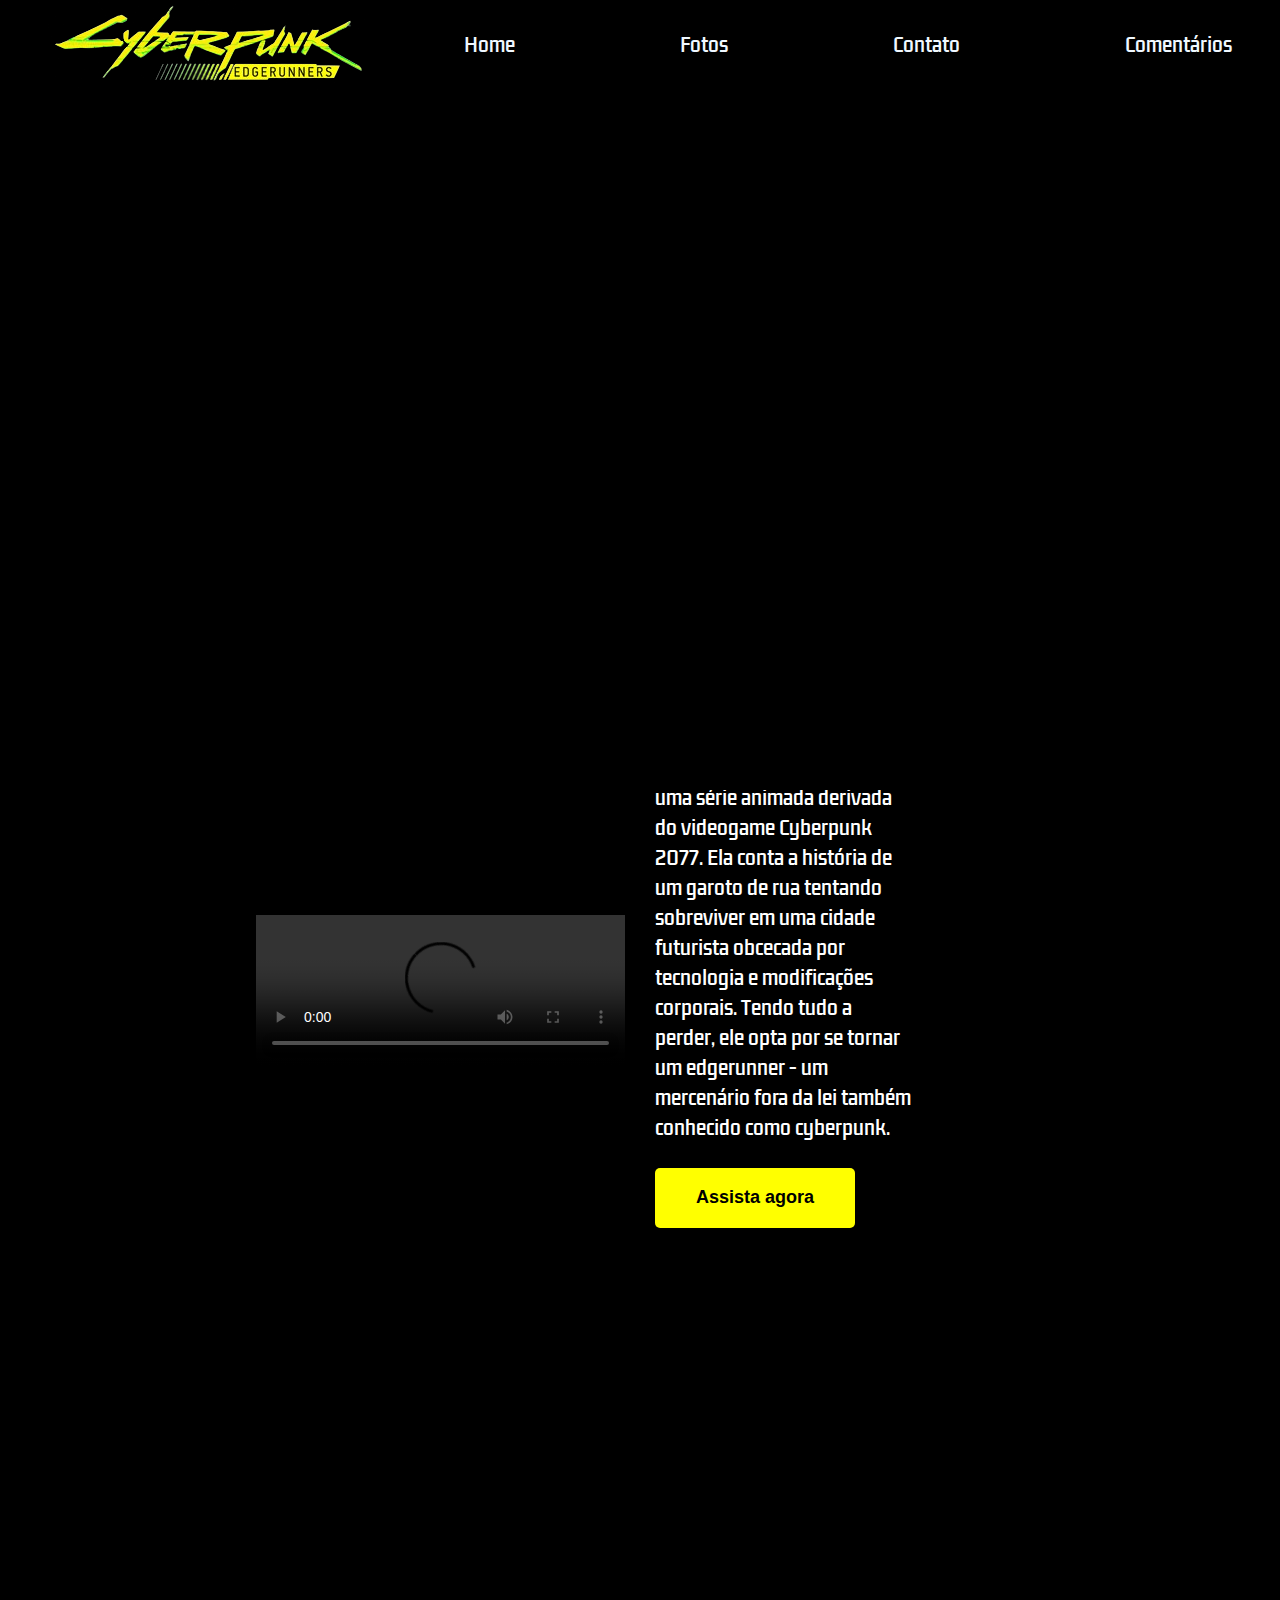
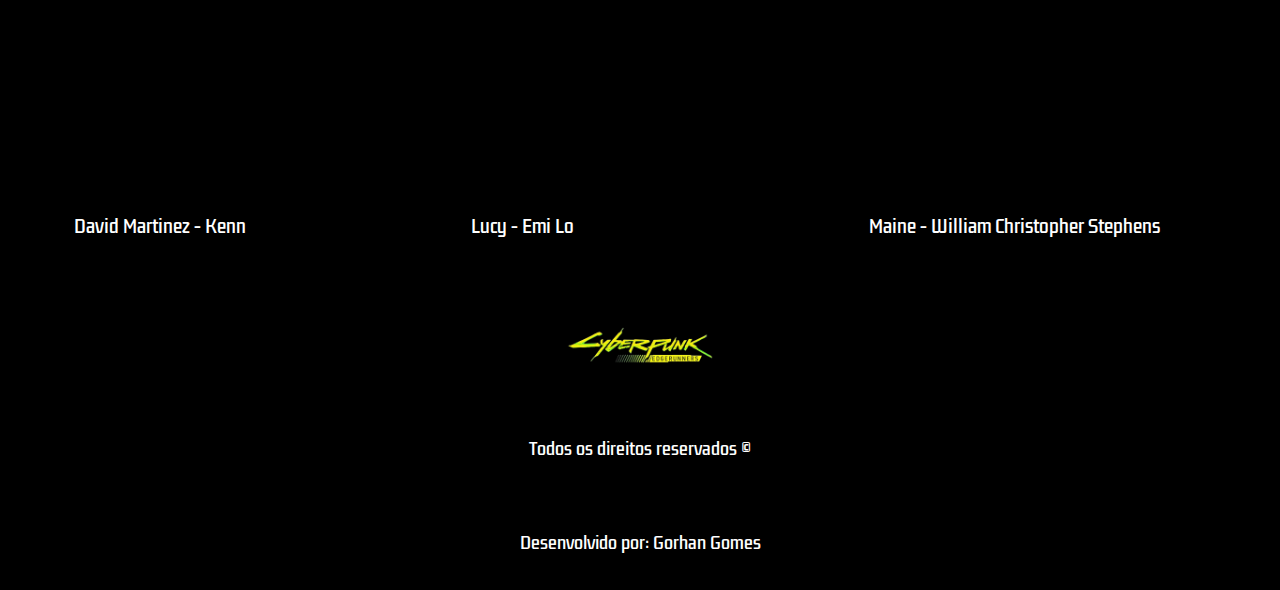
==== index.html @ d4a6f138 "Add files via upload" ====
<!DOCTYPE html>
<html lang="pt-br">
<head>
    <meta charset="UTF-8">
    <meta name="viewport" content="width=device-width, initial-scale=1.0">
    <title>Document</title>
    <link rel="stylesheet" href="./styles.css" />
</head>
<body>
    <header>
        <img id=”logo” src="./cyberpunklogo.png" target="_blank"/>
            <nav>
                <ul>
                    <a href="./index.html">
                        <li>Home</li>
                    </a>
                    <a href="./fotos.html">
                        <li>Fotos</li>
                    </a>
                    <a href="./contato.html">
                        <li>Contato</li>
                    </a>
                    <a href="./comentarios.html">
                        <li>Comentários</li>
                    </a>
                </ul>
            </nav>
    </header>

    <div id="banner"></div>
    <div id="trailer-container">
        <div class="content">
            <video controls class="trailer">
                <source src="./cyberpunktrailer.mp4" type="video/mp4">
                Seu navegador não possui suporte para videos.
            </video>
           <div id="sinopse">
                <p class="description">
                    Cyberpunk: Edgerunners é uma série animada derivada do videogame Cyberpunk 2077. Ela conta a história de um garoto de rua tentando sobreviver em uma cidade futurista obcecada por tecnologia e modificações corporais. Tendo tudo a perder, ele opta por se tornar um edgerunner - um mercenário fora da lei também conhecido como cyberpunk.
                </p>
                <a href="https://www.netflix.com/br/title/81054853#:~:text=Para%20sobreviver%20em%20uma%20realidade,decide%20se%20tornar%20um%20mercen%C3%A1rio." target="_blank">
                    <button class="button">Assista agora</button>
                </a>
           </div> 
        </div>
    </div>

    <div class="actor-cards-container">
        <div class="cards-content">
            <div class="card banner-1">David Martinez - Kenn</div>
            <div class="card banner-2">Lucy - Emi Lo</div>
            <div class="card banner-3">Maine - William Christopher Stephens</div>
        </div>
    </div>

    <footer>
            <img style="object-fit: contain;" id="logo" src="./cyberpunklogo.png">
            <span>Todos os direitos reservados ©</span>
            <span>Desenvolvido por: Gorhan Gomes</span>
        <nav class="footer-navigation">
            <ul class="footer-list">
                <a href="./index.html">
                    <li>Home</li>
                </a>
                <a href="./contato.html">
                    <li>Contato</li>
                </a>
                <a href="./fotos.html">
                    <li>Fotos</li>
                </a>
                <a href="./comentarios.html">
                    <li>Comentários</li>
                </a>
            </ul>
        </nav>
    </footer>
</body>
</html>
---- styles.css ----
@import url('https://fonts.googleapis.com/css2?family=Kdam+Thmor+Pro&display=swap');

* {
    margin: 0;
    padding: 0;
    background-color: black;
    list-style: none;
    text-decoration: none;
}

header {
    height: 90px;
    display:flex;
    justify-content: space-around;
    align-items: center;
}

nav {
    width: 60%;
}

ul {
    display: flex;
    width: 100%;
    justify-content: space-between;
}

li {
    list-style: none;
    color:aliceblue;
    cursor: pointer;
    font-size: 19px;
    transition: .5s;
    font-family: 'Kdam Thmor Pro', sans-serif;
}

li:hover {
    color: yellow;
}

#logo {
    width: 150px;
    height: auto;
}

#banner {
    background-image: url('https://scontent.fudi1-1.fna.fbcdn.net/v/t39.30808-6/307938712_4948457845255614_4017641410072771856_n.jpg?_nc_cat=106&ccb=1-7&_nc_sid=783fdb&_nc_ohc=X4JvNvKHErMAX_cRBbw&_nc_ht=scontent.fudi1-1.fna&oh=00_AfCwu4pzpWxex9MwNRFjcUuNxcKOw_ZXX0ZUZTVuE2bUCg&oe=65BB9F4B');
    background-position: 50% 50%;
    background-size: cover;
    width: 100%;
    height: 700px;
    position: relative;
}

#trailer-container {
    width: 100%;
    height: 400px;
    display: flex;
    justify-content: center;
}

.content {
    width: 60%;
    display: flex;
    align-items: center;
    justify-content: space-between;
}

.trailer {
    width: 50%;
}

#sinopse {
    width: 50%;
    display: flex;
    flex-direction: column;
    justify-content: space-between;
    margin-left: 30px;
}

.description {
    color: #fff;
    font-size: 19px;
    font-family: 'Kdam Thmor Pro', sans-serif;
    width: 70%;
}

.button {
    width: 200px;
    height: 60px;
    background-color: 	yellow;
    color: black;
    padding: 8px 10px;
    border-radius: 5px;
    cursor: pointer;
    transition: .8s;
    font-size: 18px;
    display: flex;
    justify-content: center;
    align-items: center;
    font-weight: bold;
    border: none;
    outline: none;
    margin-top: 25px;
}

.button:hover {
    background-color: #fff;
}

.actor-cards-container {
    width: 100%;
    display: flex;
    justify-content: center;
    margin-top: 50px;
}

.cards-content {
    width: 90%;
    display: grid;
    grid-template-columns: repeat(3, 1fr);
    row-gap: 20px;
    column-gap: 40px;
}

.card {
    width: 100%;
    height: 600px;
    background-size: cover;
    background-position: 50% 50%;
    border-radius: 5px;
    cursor: pointer;
    transition: 1s;
    display: flex;
    flex-direction: column;
    justify-content: flex-end;
    padding: 0 0 20px 10px;
    color: #fff;
    font-size: 17px;
    font-family: 'Kdam Thmor Pro', sans-serif;
}

.card:hover {
    transform: scale(1.05);
}

.banner-1 {
    background-image: url('https://i.pinimg.com/1200x/4f/6a/b0/4f6ab0e4d44d2c80fc37716faa08680c.jpg');
}

.banner-2 {
    background-image: url('https://i.pinimg.com/736x/09/3b/8f/093b8f4a58bce8db03b321f26797bc44.jpg');
}

.banner-3 {
    background-image: url('https://i.pinimg.com/736x/20/32/2c/20322ce3fa31449bd87b67cb8852cd95.jpg');
}

footer {
    height: 300px;
    margin-top: 30px;
    display: flex;
    flex-direction: column;
    align-items: center;
    justify-content: space-around;
}

span {
    color: #fff;
    font-family: 'Kdam Thmor Pro', sans-serif;
}

.footer-navigation {
    display: none;
}

.footer-list {
    display: flex;
    flex-direction: column;
    align-items: center;
}

@media(max-width: 768px){
    .footer-navigation {
        display: block;
    }

    nav {
        display: none;
    }

    #banner {
        background-position: 40%;
    }

    #trailer-container {
        width: 100%;
        height: 400px;
        display: flex;
        flex-direction: column;
    }

    .content {
        width: 95%;
        display: flex;
        flex-direction: column;
    }

    .trailer {
        width: 100%;
    }

    #sinopse {
        width: 95%;
        display: flex;
        flex-direction: column;
        justify-content: space-between;

    }

    .description {
        width: 100%;
    }

    .button {
        width: 100%;
        margin-top: 30px;
    }

   .cards-content {
        grid-template-columns: 1fr;
        margin-top: 150px;
   } 
}
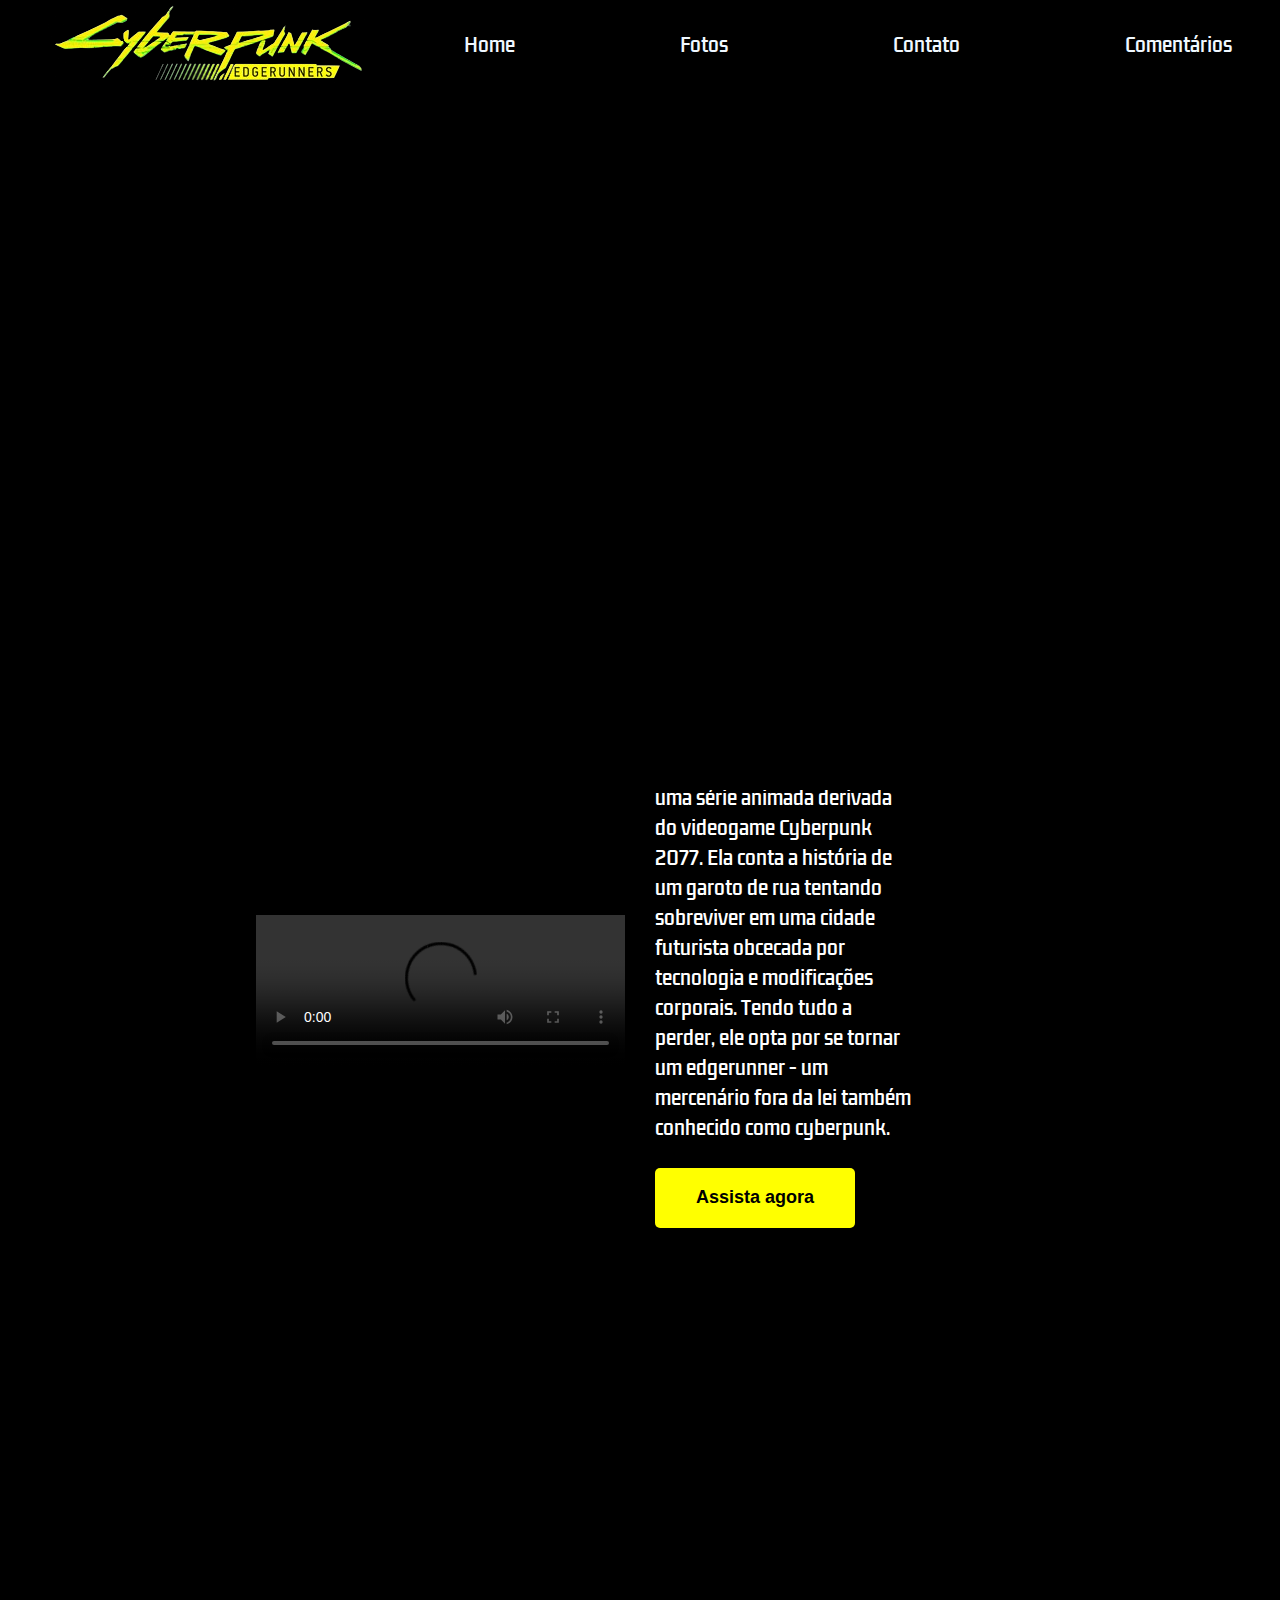
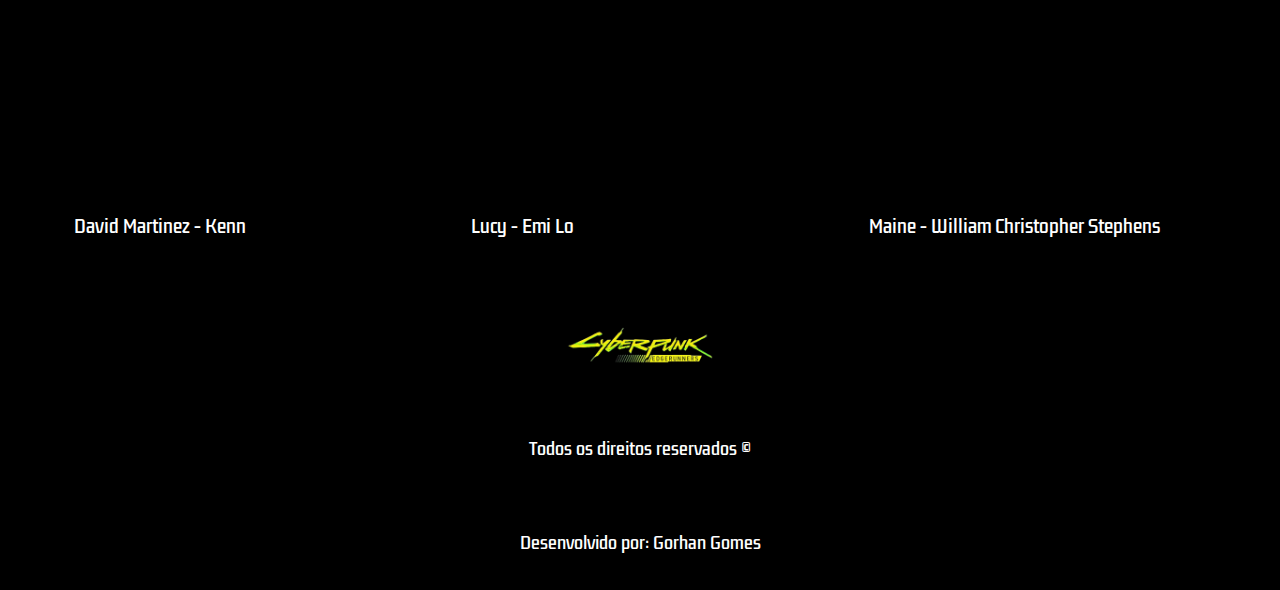
==== commit d893f341: "Update index.html" ====
--- a/index.html
+++ b/index.html
@@ -3,7 +3,7 @@
 <head>
     <meta charset="UTF-8">
     <meta name="viewport" content="width=device-width, initial-scale=1.0">
-    <title>Document</title>
+    <title>Cybperpunk</title>
     <link rel="stylesheet" href="./styles.css" />
 </head>
 <body>
@@ -75,4 +75,4 @@
         </nav>
     </footer>
 </body>
-</html>+</html>
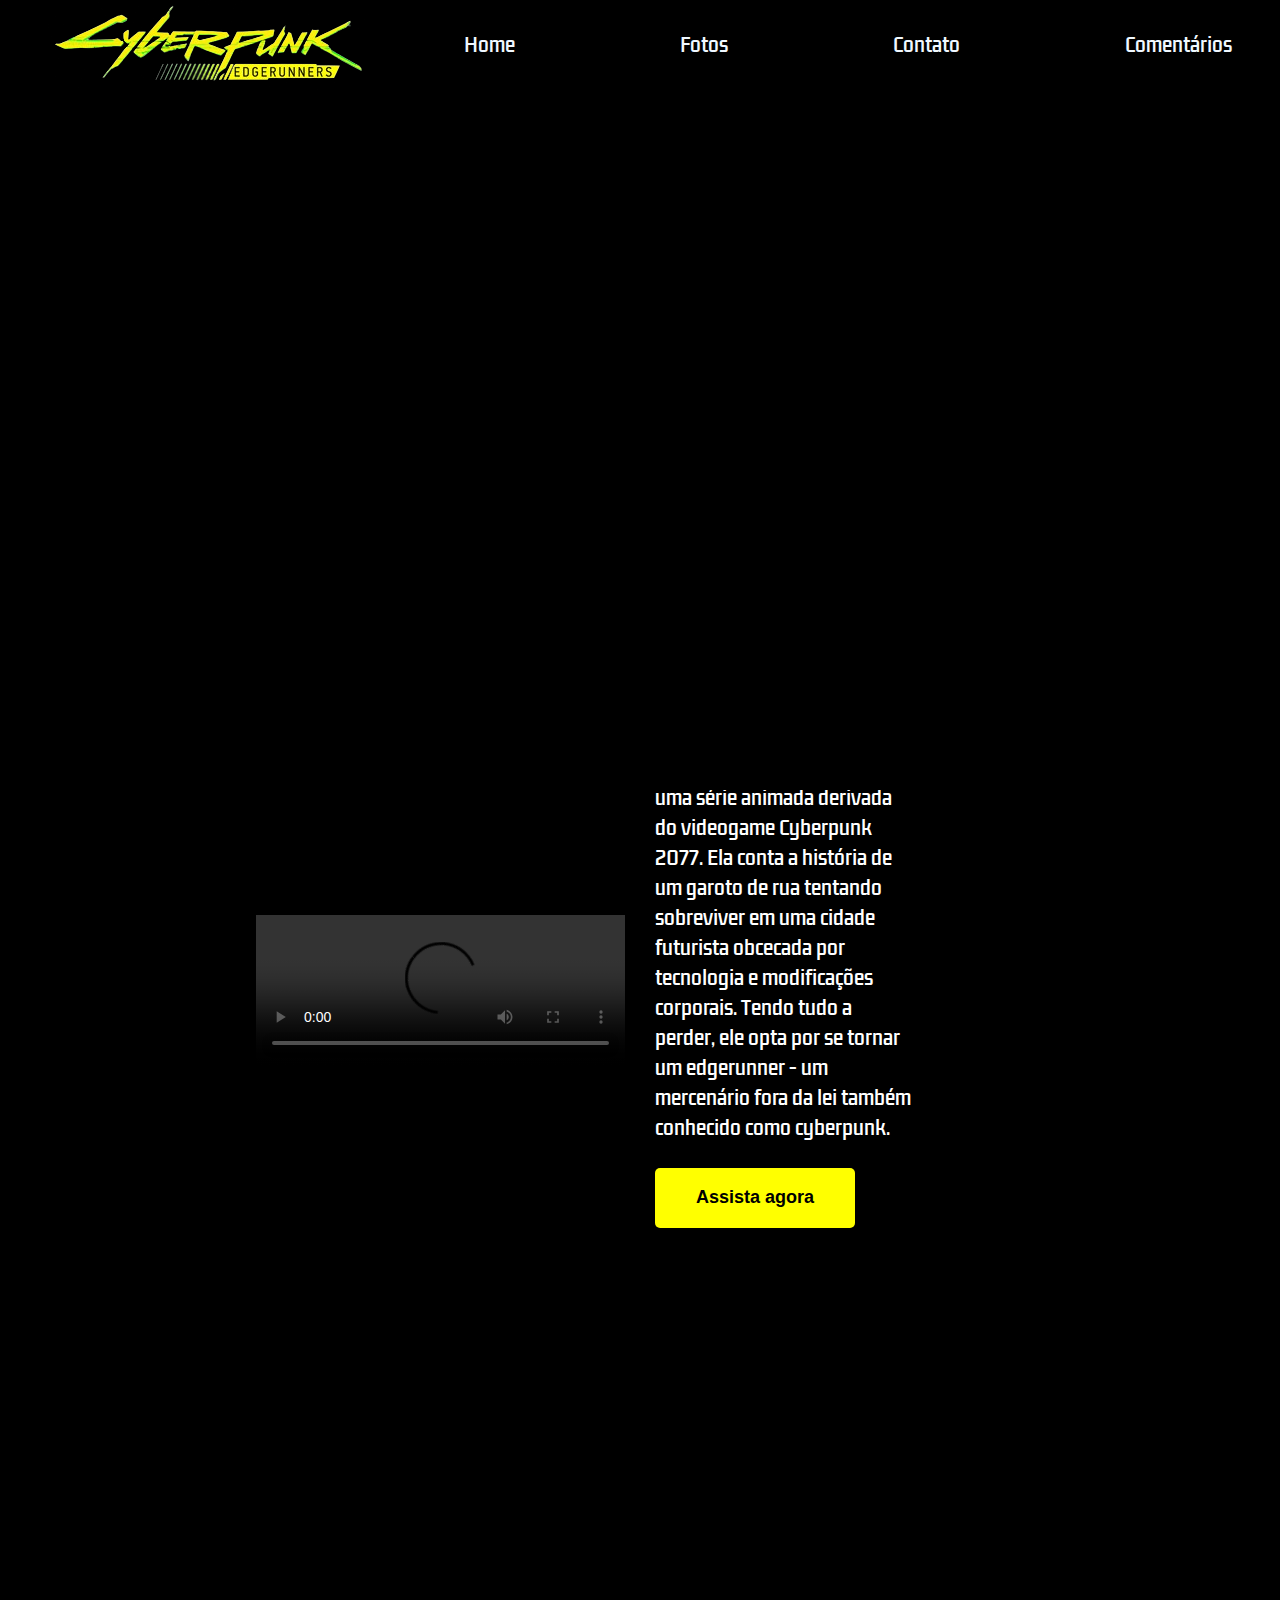
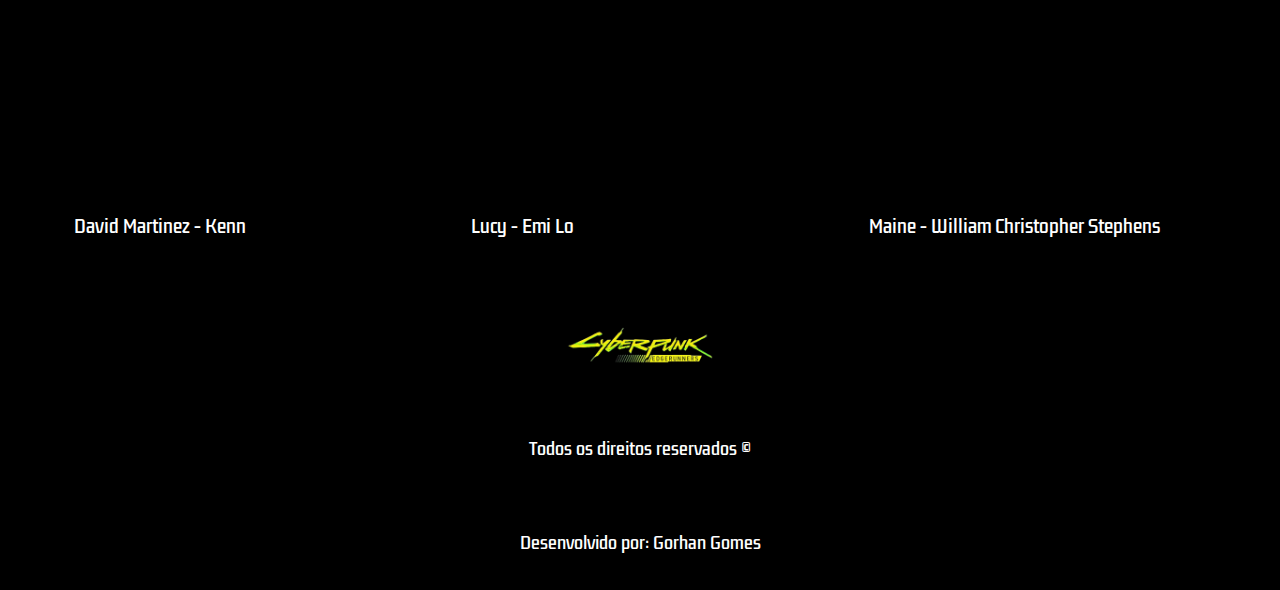
==== commit 87eb6c6c: "Update index.html" ====
--- a/index.html
+++ b/index.html
@@ -3,7 +3,7 @@
 <head>
     <meta charset="UTF-8">
     <meta name="viewport" content="width=device-width, initial-scale=1.0">
-    <title>Cybperpunk</title>
+    <title>Cyberpunk</title>
     <link rel="stylesheet" href="./styles.css" />
 </head>
 <body>
